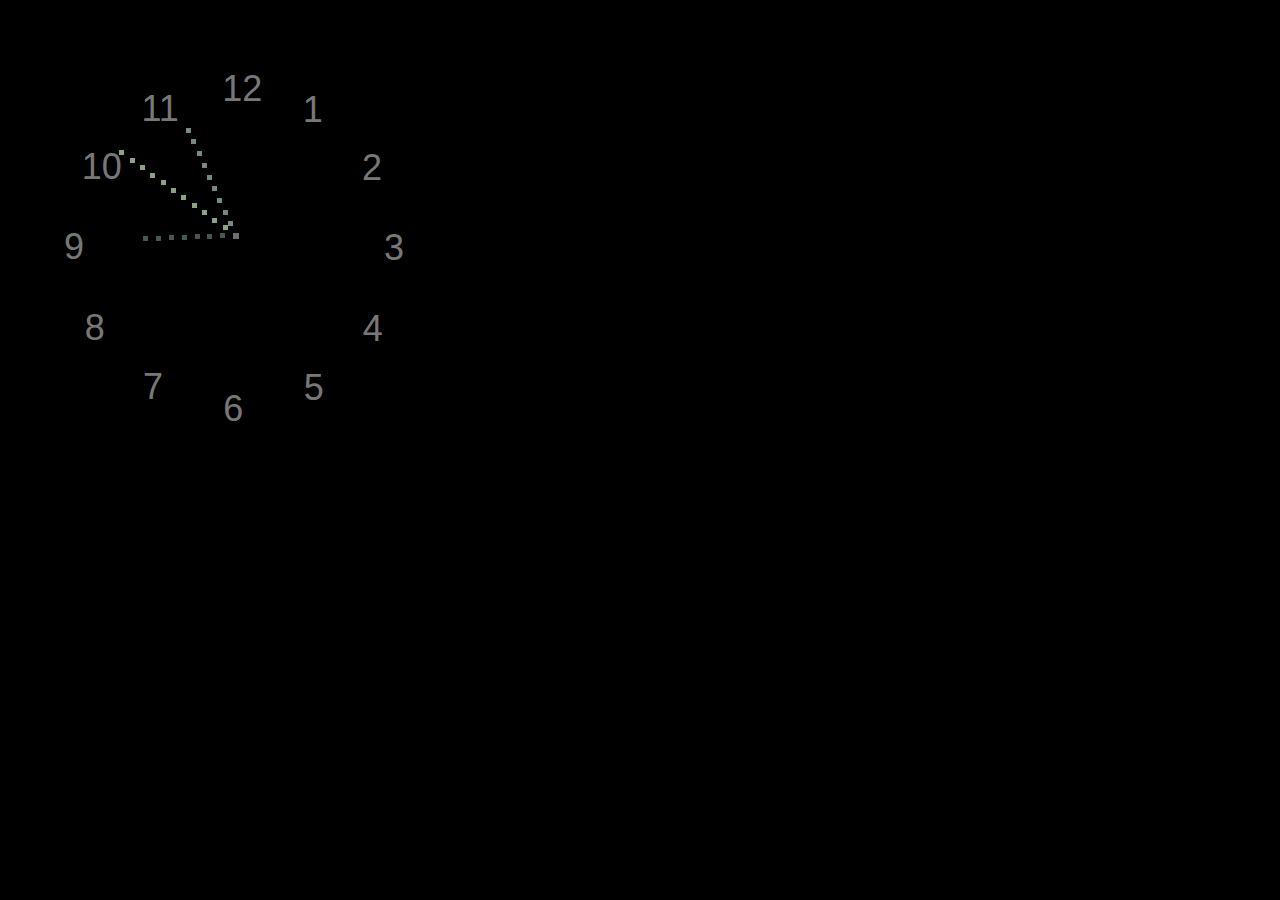
==== clock/index.html @ 67f742aa "huge clock updates also added atom package install reference" ====
<!DOCTYPE html>
<html lang="en-US">
<head>
  <title>JavaScript Clock</title>
  <meta charset="utf-8">
  <meta name="viewport" content="width=device-width, initial-scale=1">
  <link rel="stylesheet" href="styles/all.css">
  <script src="scripts/clock.js"></script>
</head>

<body onload="clock()">

  <div class="clock_container">

    <div class="clock">
     <div id="dig1" class="dig">1</div>
     <div id="dig2" class="dig">2</div>
     <div id="dig3" class="dig">3</div>
     <div id="dig4" class="dig">4</div>
     <div id="dig5" class="dig">5</div>
     <div id="dig6" class="dig">6</div>
     <div id="dig7" class="dig">7</div>
     <div id="dig8" class="dig">8</div>
     <div id="dig9" class="dig">9</div>
     <div id="dig10" class="dig">10</div>
     <div id="dig11" class="dig">11</div>
     <div id="dig12" class="dig">12</div>

     <div id="hour1" class="hour"></div>
     <div id="hour2" class="hour"></div>
     <div id="hour3" class="hour"></div>
     <div id="hour4" class="hour"></div>
     <div id="hour5" class="hour"></div>
     <div id="hour6" class="hour"></div>
     <div id="hour7" class="hour"></div>
     <div id="hour8" class="hour"></div>

     <div id="min1" class="min"></div>
     <div id="min2" class="min"></div>
     <div id="min3" class="min"></div>
     <div id="min4" class="min"></div>
     <div id="min5" class="min"></div>
     <div id="min6" class="min"></div>
     <div id="min7" class="min"></div>
     <div id="min8" class="min"></div>
     <div id="min9" class="min"></div>
     <div id="min10" class="min"></div>

     <div id="sec1" class="sec"></div>
     <div id="sec2" class="sec"></div>
     <div id="sec3" class="sec"></div>
     <div id="sec4" class="sec"></div>
     <div id="sec5" class="sec"></div>
     <div id="sec6" class="sec"></div>
     <div id="sec7" class="sec"></div>
     <div id="sec8" class="sec"></div>
     <div id="sec9" class="sec"></div>
     <div id="sec10" class="sec"></div>
     <div id="sec11" class="sec"></div>
     <div id="sec12" class="sec"></div>

    </div>

  </div>

</body>
</html>
---- clock/styles/all.css ----
body {
  --color1: #ff8d8d9e;
  --color2: #80cdff91;
  --color3: #9aff8b82;
  --color4: #64847aab;
  --color5: #b2ccc4ab;
  --color6: #d1f1c4ab;
  --color7: #E57A44c2;
  --color8: #BCD8C1c2;
  --color9: #E3D985c2;
  --color10: #3b7161c2;
  --color11: #6cad9ac2;
  --color12: #96c581c2;
  --color13: #000000;
  --color14: #0000FF;
  --color15: #FF0000;
  --color16: #E57A44a1;
  --color17: #BCD8C1a1;
  --color18: #E3D985a1;
}

body {
  /* dark clock */
  --colorbkg: black;
  --colordig: #ffffff7d;
  --colorsec1: #ffffff6e;

  /* light clock */
  /* --colorbkg: white;
  --colordig: #00000054;
  --colorsec1: #00000045; */

  /* original day clock */
  /* --colorh: var(--color13);
  --colorm: var(--color14);
  --colors: var(--color15); */

  /* original night clock */
  /* --colorh: var(--color1);
  --colorm: var(--color2);
  --colors: var(--color3); */

  /* tuscan day clock */
  /* --colorh: var(--color7);
  --colorm: var(--color8);
  --colors: var(--color9); */

  /* tuscan night clock */
  /* --colorh: var(--color16);
  --colorm: var(--color17);
  --colors: var(--color18); */

  /* forest day clock */
  /* --colorh: var(--color10);
  --colorm: var(--color11);
  --colors: var(--color12); */

  /* forest night clock */
  --colorh: var(--color4);
  --colorm: var(--color5);
  --colors: var(--color6);

}

div.clock_container {
  align-items: center;
  align-content: center;
}
div.clock {
  width:225px;
  height:225px;
  position:relative;
  margin-left: 225px;
  margin-top: 225px;
}
div.dig, div.hour, div.min, div.sec {
    position:absolute;
}
div.hour, div.min, div.sec {
    width:5px;
    height:5px;
    font-size:5px;
}
div.dig {
    width:30px;
    height:30px;
    font-family:arial,verdana,sans-serif;
    font-size:36px;
    text-align:center;
    padding-top:10px
}
body {
  background-color: var(--colorbkg);
}
div.dig {
  color: var(--colordig);
}
div.hour {
  background: var(--colorh);
}
div.min {
  background: var(--colorm);
}
div.sec {
  background: var(--colors);
}
#sec1 {
  background: var(--colorsec1);
  width: 6px;
  height: 6px;
  font-size: 6px;
}
#min1 {
  background: none;
}
#hour1 {
  background: none;
}
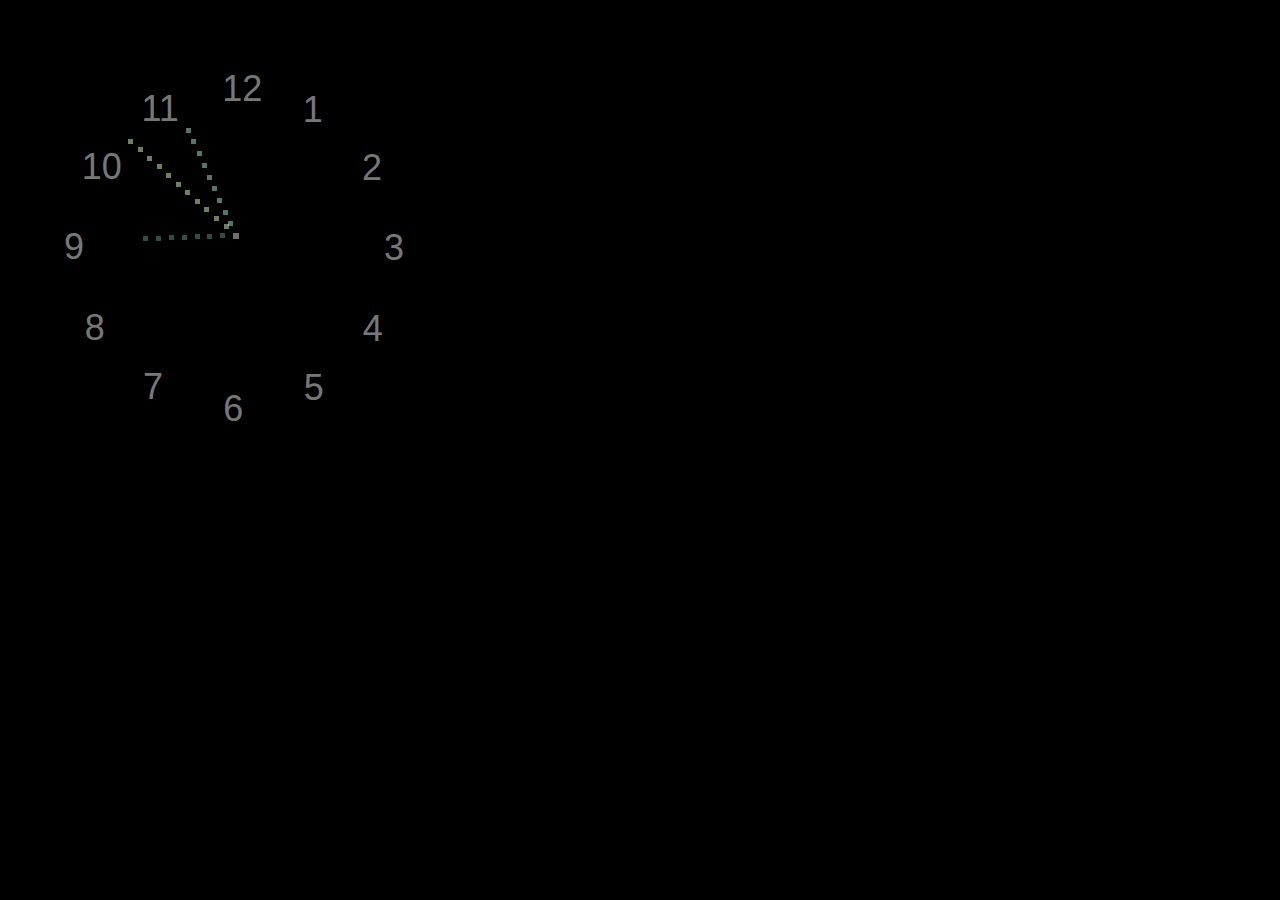
==== commit 708e9578: "more clock updates" ====
--- a/clock/index.html
+++ b/clock/index.html
@@ -8,7 +8,7 @@
   <script src="scripts/clock.js"></script>
 </head>
 
-<body onload="clock()">
+<body onload="startclock()">
 
   <div class="clock_container">
 
@@ -25,6 +25,8 @@
      <div id="dig10" class="dig">10</div>
      <div id="dig11" class="dig">11</div>
      <div id="dig12" class="dig">12</div>
+
+     <div id="center"></div>
 
      <div id="hour1" class="hour"></div>
      <div id="hour2" class="hour"></div>
--- a/clock/styles/all.css
+++ b/clock/styles/all.css
@@ -1,64 +1,41 @@
-body {
-  --color1: #ff8d8d9e;
-  --color2: #80cdff91;
-  --color3: #9aff8b82;
-  --color4: #64847aab;
-  --color5: #b2ccc4ab;
-  --color6: #d1f1c4ab;
-  --color7: #E57A44c2;
-  --color8: #BCD8C1c2;
-  --color9: #E3D985c2;
-  --color10: #3b7161c2;
-  --color11: #6cad9ac2;
-  --color12: #96c581c2;
-  --color13: #000000;
-  --color14: #0000FF;
-  --color15: #FF0000;
-  --color16: #E57A44a1;
-  --color17: #BCD8C1a1;
-  --color18: #E3D985a1;
-}
-
+/* light or dark clock */
 body {
   /* dark clock */
   --colorbkg: black;
   --colordig: #ffffff7d;
   --colorsec1: #ffffff6e;
+  --opacity: 0.5;
+  --filter: saturate(80%) brightness(140%);
 
   /* light clock */
   /* --colorbkg: white;
   --colordig: #00000054;
-  --colorsec1: #00000045; */
+  --colorsec1: #00000045;
+  --opacity: 0.6;
+  --filter: saturate(100%); */
+}
 
+/* clock color palette */
+body {
   /* original day clock */
-  /* --colorh: var(--color13);
-  --colorm: var(--color14);
-  --colors: var(--color15); */
+  /* --colorh: #8a8a8a;
+  --colorm: #0000FF;
+  --colors: #FF0000; */
 
   /* original night clock */
-  /* --colorh: var(--color1);
-  --colorm: var(--color2);
-  --colors: var(--color3); */
+  /* --colorh: #f97f7f;
+  --colorm: #79bae4;
+  --colors: #86ef76; */
 
-  /* tuscan day clock */
-  /* --colorh: var(--color7);
-  --colorm: var(--color8);
-  --colors: var(--color9); */
+  /* tuscan clock */
+  /* --colorh: #f38854;
+  --colorm: #7ed08a;
+  --colors: #f3e772; */
 
-  /* tuscan night clock */
-  /* --colorh: var(--color16);
-  --colorm: var(--color17);
-  --colors: var(--color18); */
-
-  /* forest day clock */
-  /* --colorh: var(--color10);
-  --colorm: var(--color11);
-  --colors: var(--color12); */
-
-  /* forest night clock */
-  --colorh: var(--color4);
-  --colorm: var(--color5);
-  --colors: var(--color6);
+  /* forest clock */
+  --colorh: #3b7161;
+  --colorm: #6cad9a;
+  --colors: #96c581;
 
 }
 
@@ -73,7 +50,7 @@
   margin-left: 225px;
   margin-top: 225px;
 }
-div.dig, div.hour, div.min, div.sec {
+div.dig, div.center, div.hour, div.min, div.sec {
     position:absolute;
 }
 div.hour, div.min, div.sec {
@@ -97,22 +74,34 @@
 }
 div.hour {
   background: var(--colorh);
+  opacity: var(--opacity);
+  filter: var(--filter);
 }
 div.min {
   background: var(--colorm);
+  opacity: var(--opacity);
+  filter: var(--filter);
 }
 div.sec {
   background: var(--colors);
+  opacity: var(--opacity);
+  filter: var(--filter);
 }
-#sec1 {
+#center {
   background: var(--colorsec1);
   width: 6px;
   height: 6px;
   font-size: 6px;
+  top: 0px;
+  left: 0px;
+  margin: 0px;
+}
+#sec1 {
+  display: none;
 }
 #min1 {
-  background: none;
+  display: none;
 }
 #hour1 {
-  background: none;
+  display: none;
 }
